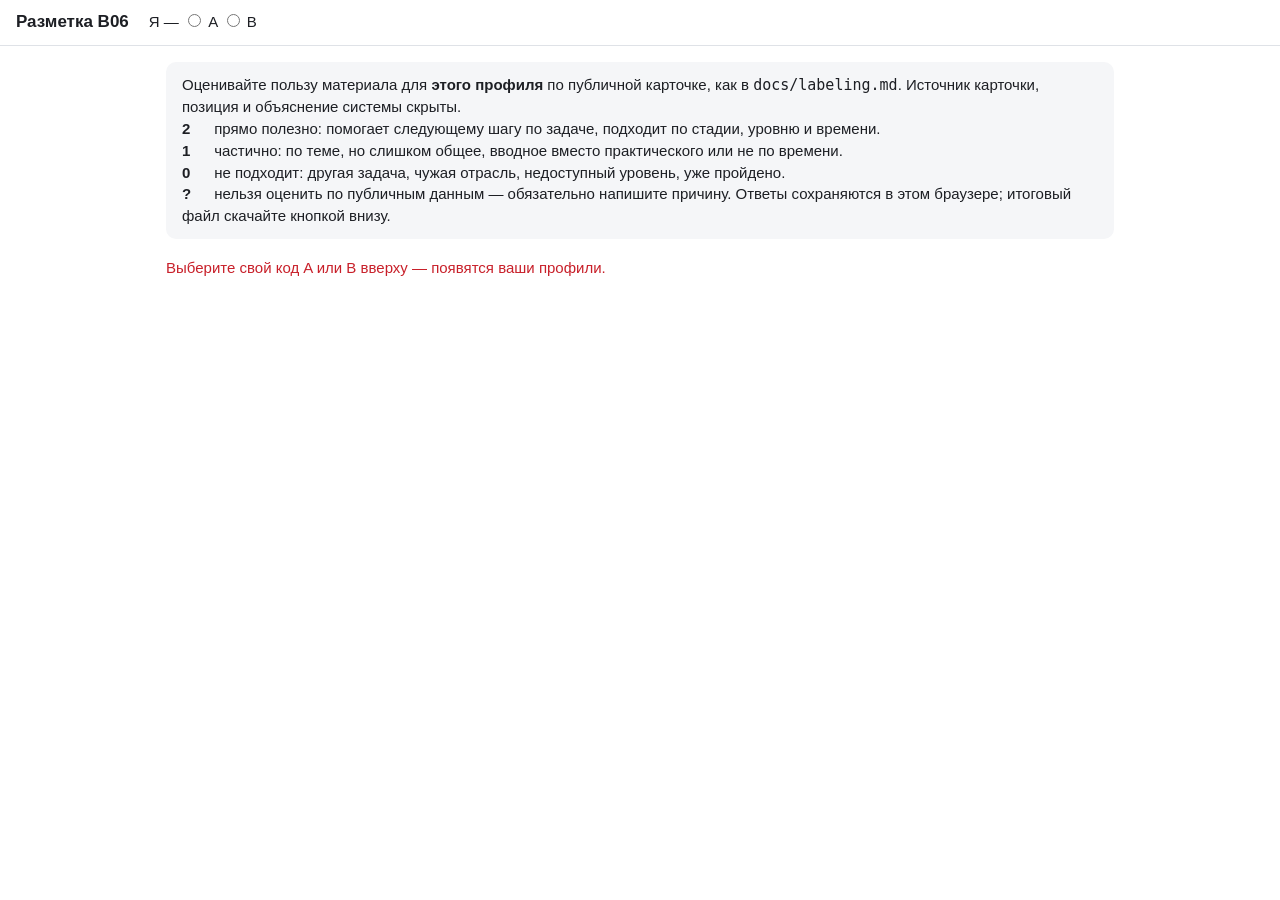
==== alfarec/eval/judgments_form.html @ 78f027d7 "feat: add the blind judgment pool and metrics for relevance labels" ====
<!doctype html>
<html lang="ru">
<head>
<meta charset="utf-8">
<meta name="viewport" content="width=device-width, initial-scale=1">
<title>Разметка релевантности B06</title>
<style>
  :root { --ink: #1d1f24; --muted: #5d6370; --line: #dfe2e7; --soft: #f5f6f8; --accent: #c8202a; --ok: #1b7f3b; }
  * { box-sizing: border-box; }
  body { margin: 0; font: 15px/1.45 "Segoe UI", Arial, sans-serif; color: var(--ink); background: #fff; }
  header { position: sticky; top: 0; background: #fff; border-bottom: 1px solid var(--line); padding: 10px 16px;
    display: flex; flex-wrap: wrap; gap: 12px 20px; align-items: center; z-index: 2; }
  header h1 { font-size: 17px; margin: 0; }
  main { max-width: 980px; margin: 0 auto; padding: 16px; }
  .scale { background: var(--soft); border-radius: 10px; padding: 12px 16px; margin-bottom: 18px; }
  .scale b { display: inline-block; min-width: 28px; }
  .profile { border: 1px solid var(--line); border-radius: 12px; margin: 0 0 22px; }
  .profile > .head { background: var(--soft); border-radius: 12px 12px 0 0; padding: 12px 16px; }
  .profile h2 { margin: 0 0 6px; font-size: 16px; }
  .fields { display: grid; grid-template-columns: max-content 1fr; gap: 2px 12px; margin: 0; }
  .fields dt { color: var(--muted); }
  .fields dd { margin: 0; }
  .history { margin: 6px 0 0; padding-left: 18px; color: var(--muted); }
  .pair { padding: 12px 16px; border-top: 1px solid var(--line); display: grid; grid-template-columns: 1fr 300px; gap: 14px; }
  .pair.done { background: #fbfdfb; }
  .meta { color: var(--muted); font-size: 13px; }
  .title { font-weight: 600; margin: 2px 0 4px; }
  .summary { font-size: 14px; }
  fieldset { border: 0; margin: 0; padding: 0; display: flex; flex-wrap: wrap; gap: 6px; align-content: flex-start; }
  fieldset label { border: 1px solid var(--line); border-radius: 8px; padding: 4px 10px; cursor: pointer; font-size: 14px; }
  fieldset input { margin-right: 4px; }
  textarea { width: 100%; min-height: 34px; font: inherit; font-size: 13px; margin-top: 6px; border: 1px solid var(--line); border-radius: 6px; padding: 4px 6px; }
  .bad { color: var(--accent); }
  .good { color: var(--ok); }
  button { font: inherit; padding: 6px 14px; border-radius: 8px; border: 1px solid var(--accent); background: var(--accent); color: #fff; cursor: pointer; }
  button:disabled { opacity: .45; cursor: not-allowed; }
  .finish { border: 1px solid var(--line); border-radius: 12px; padding: 16px; margin-bottom: 40px; }
  @media (max-width: 720px) { .pair { grid-template-columns: 1fr; } }
</style>
</head>
<body>
<header>
  <h1>Разметка B06</h1>
  <div role="radiogroup" aria-label="Код разметчика">Я — <label><input type="radio" name="labeler" value="A"> A</label>
    <label><input type="radio" name="labeler" value="B"> B</label></div>
  <div id="progress" aria-live="polite"></div>
</header>
<main>
  <div class="scale">
    Оценивайте пользу материала для <b>этого профиля</b> по публичной карточке, как в <code>docs/labeling.md</code>.
    Источник карточки, позиция и объяснение системы скрыты.<br>
    <b>2</b> прямо полезно: помогает следующему шагу по задаче, подходит по стадии, уровню и времени.<br>
    <b>1</b> частично: по теме, но слишком общее, вводное вместо практического или не по времени.<br>
    <b>0</b> не подходит: другая задача, чужая отрасль, недоступный уровень, уже пройдено.<br>
    <b>?</b> нельзя оценить по публичным данным — обязательно напишите причину.
    Ответы сохраняются в этом браузере; итоговый файл скачайте кнопкой внизу.
  </div>
  <div id="pick" class="bad">Выберите свой код A или B вверху — появятся ваши профили.</div>
  <div id="profiles"></div>
  <div class="finish" id="finish" hidden>
    <label><input type="checkbox" id="independent"> Я оценивал(а) самостоятельно и не видел(а) оценок коллеги</label>
    <p id="missing" class="bad"></p>
    <button id="download" disabled>Скачать мои оценки · JSON</button>
  </div>
</main>
<script>
const POOL = /*POOL*/null;
const FORMATS = { quick_answer: "Короткий ответ", guide: "Руководство", template: "Шаблон", tool: "Калькулятор",
  course: "Курс", recording: "Запись вебинара", podcast: "Подкаст" };
const ACCESS = { free: "бесплатно", subscription: "по подписке «Курс+»", paid: "платно" };
let labeler = null;
let answers = {};

function storageKey() { return "b06-judgments:" + POOL.pool_sha256 + ":" + labeler; }
function save() { try { localStorage.setItem(storageKey(), JSON.stringify(answers)); } catch (e) { /* private mode */ } }
function restore() { try { return JSON.parse(localStorage.getItem(storageKey()) || "{}") || {}; } catch (e) { return {}; } }
function key(p, i) { return p + "|" + i; }
function el(tag, attrs, text) {
  const node = document.createElement(tag);
  Object.entries(attrs || {}).forEach(([k, v]) => node.setAttribute(k, v));
  if (text !== undefined) node.textContent = text;
  return node;
}
function assignedPairs() {
  const ids = new Set(POOL.assigned[labeler]);
  return POOL.profiles.filter(p => ids.has(p.id)).flatMap(p => p.items.map(i => [p.id, i]));
}
function complete(answer) {
  if (!answer || !answer.status) return false;
  return answer.status === "judged" ? [0, 1, 2].includes(answer.grade) : (answer.note || "").trim().length > 0;
}
function update() {
  const pairs = assignedPairs();
  const done = pairs.filter(([p, i]) => complete(answers[key(p, i)])).length;
  document.getElementById("progress").textContent = "Оценено " + done + " из " + pairs.length;
  const independent = document.getElementById("independent").checked;
  const missing = pairs.length - done;
  document.getElementById("missing").textContent = missing ? "Осталось пар: " + missing + " (у «?» нужна причина)" : (independent ? "" : "Подтвердите самостоятельность");
  document.getElementById("download").disabled = !!missing || !independent;
}
function renderPair(profile, itemId) {
  const card = POOL.cards[itemId];
  const k = key(profile.id, itemId);
  const row = el("div", { class: "pair" });
  const info = el("div");
  const meta = [card.type, FORMATS[card.format] || card.format];
  if (card.duration_min) meta.push(card.duration_min + " мин");
  meta.push(ACCESS[card.access] || card.access);
  if (card.price_rub) meta.push(card.price_rub + " ₽");
  info.append(el("div", { class: "meta" }, meta.join(" · ")), el("div", { class: "title" }, card.title),
    el("div", { class: "summary" }, card.summary || "Описания нет"));
  const control = el("div");
  const group = el("fieldset", { "aria-label": "Оценка: " + card.title });
  const note = el("textarea", { placeholder: "Пояснение (обязательно для «?»)", "aria-label": "Пояснение" });
  const current = answers[k] || {};
  note.value = current.note || "";
  [["2", 2], ["1", 1], ["0", 0], ["?", null]].forEach(([label, grade]) => {
    const option = el("label");
    const input = el("input", { type: "radio", name: k, value: label });
    if (current.status && ((grade === null && current.status === "unjudgeable") || current.grade === grade && current.status === "judged")) input.checked = true;
    input.addEventListener("change", () => {
      answers[k] = { status: grade === null ? "unjudgeable" : "judged", grade: grade, note: note.value };
      row.classList.toggle("done", complete(answers[k]));
      save(); update();
    });
    option.append(input, document.createTextNode(label));
    group.append(option);
  });
  note.addEventListener("input", () => {
    if (answers[k]) { answers[k].note = note.value; row.classList.toggle("done", complete(answers[k])); save(); update(); }
  });
  control.append(group, note);
  row.classList.toggle("done", complete(current));
  row.append(info, control);
  return row;
}
function render() {
  const box = document.getElementById("profiles");
  box.textContent = "";
  const ids = new Set(POOL.assigned[labeler]);
  POOL.profiles.filter(p => ids.has(p.id)).forEach(profile => {
    const section = el("section", { class: "profile" });
    const head = el("div", { class: "head" });
    head.append(el("h2", {}, "Профиль " + profile.id));
    const fields = el("dl", { class: "fields" });
    if (!profile.fields.length) fields.append(el("dt", {}, "Профиль"), el("dd", {}, "ничего не указано"));
    profile.fields.forEach(([name, value]) => fields.append(el("dt", {}, name), el("dd", {}, value)));
    head.append(fields);
    if (profile.history.length) {
      const list = el("ul", { class: "history" });
      profile.history.forEach(text => list.append(el("li", {}, text)));
      head.append(el("div", { class: "meta" }, "История:"), list);
    }
    section.append(head);
    profile.items.forEach(itemId => section.append(renderPair(profile, itemId)));
    box.append(section);
  });
  document.getElementById("pick").hidden = true;
  document.getElementById("finish").hidden = false;
  update();
}
document.querySelectorAll("input[name=labeler]").forEach(input => input.addEventListener("change", () => {
  labeler = input.value; answers = restore(); render();
}));
document.getElementById("independent").addEventListener("change", update);
document.getElementById("download").addEventListener("click", () => {
  const list = assignedPairs().map(([p, i]) => {
    const a = answers[key(p, i)];
    return { profile_id: p, item_id: i, status: a.status, grade: a.status === "judged" ? a.grade : null, note: (a.note || "").trim() };
  });
  const payload = { version: 1, pool_sha256: POOL.pool_sha256, labeler: labeler, independent: true, answers: list };
  const blob = new Blob([JSON.stringify(payload, null, 1)], { type: "application/json" });
  const link = el("a", { href: URL.createObjectURL(blob), download: "b06-judgments-" + labeler + ".json" });
  document.body.append(link); link.click(); link.remove();
});
</script>
</body>
</html>
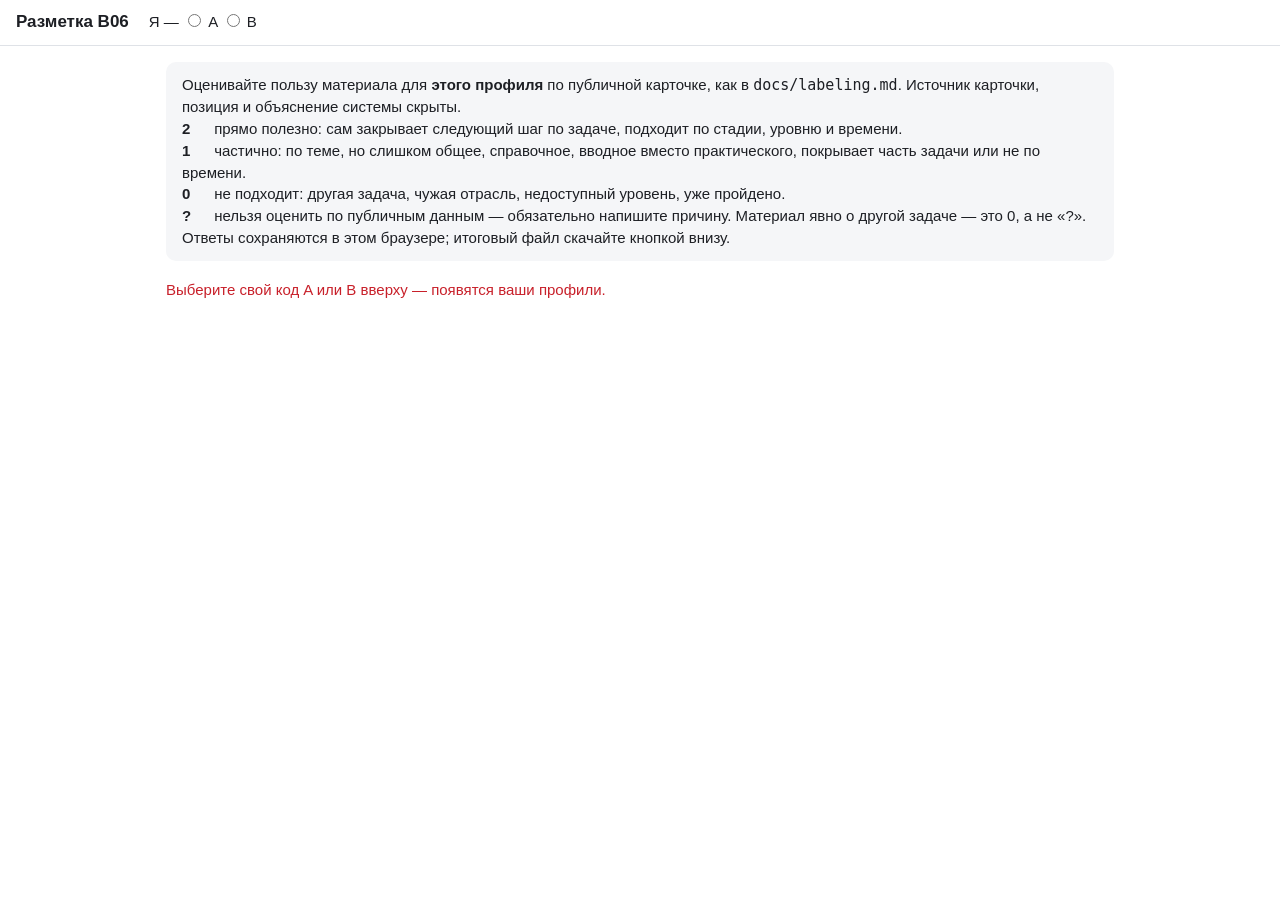
==== commit e6be47b3: "docs: clarify the 2/1 and 0/unjudgeable boundaries after B03 calibration" ====
--- a/alfarec/eval/judgments_form.html
+++ b/alfarec/eval/judgments_form.html
@@ -49,10 +49,10 @@
   <div class="scale">
     Оценивайте пользу материала для <b>этого профиля</b> по публичной карточке, как в <code>docs/labeling.md</code>.
     Источник карточки, позиция и объяснение системы скрыты.<br>
-    <b>2</b> прямо полезно: помогает следующему шагу по задаче, подходит по стадии, уровню и времени.<br>
-    <b>1</b> частично: по теме, но слишком общее, вводное вместо практического или не по времени.<br>
+    <b>2</b> прямо полезно: сам закрывает следующий шаг по задаче, подходит по стадии, уровню и времени.<br>
+    <b>1</b> частично: по теме, но слишком общее, справочное, вводное вместо практического, покрывает часть задачи или не по времени.<br>
     <b>0</b> не подходит: другая задача, чужая отрасль, недоступный уровень, уже пройдено.<br>
-    <b>?</b> нельзя оценить по публичным данным — обязательно напишите причину.
+    <b>?</b> нельзя оценить по публичным данным — обязательно напишите причину. Материал явно о другой задаче — это 0, а не «?».
     Ответы сохраняются в этом браузере; итоговый файл скачайте кнопкой внизу.
   </div>
   <div id="pick" class="bad">Выберите свой код A или B вверху — появятся ваши профили.</div>
@@ -142,6 +142,7 @@
     const section = el("section", { class: "profile" });
     const head = el("div", { class: "head" });
     head.append(el("h2", {}, "Профиль " + profile.id));
+    if (profile.legend) head.append(el("p", { class: "meta" }, "Сценарий: " + profile.legend + " Оцениваются только потребности из полей профиля и истории."));
     const fields = el("dl", { class: "fields" });
     if (!profile.fields.length) fields.append(el("dt", {}, "Профиль"), el("dd", {}, "ничего не указано"));
     profile.fields.forEach(([name, value]) => fields.append(el("dt", {}, name), el("dd", {}, value)));
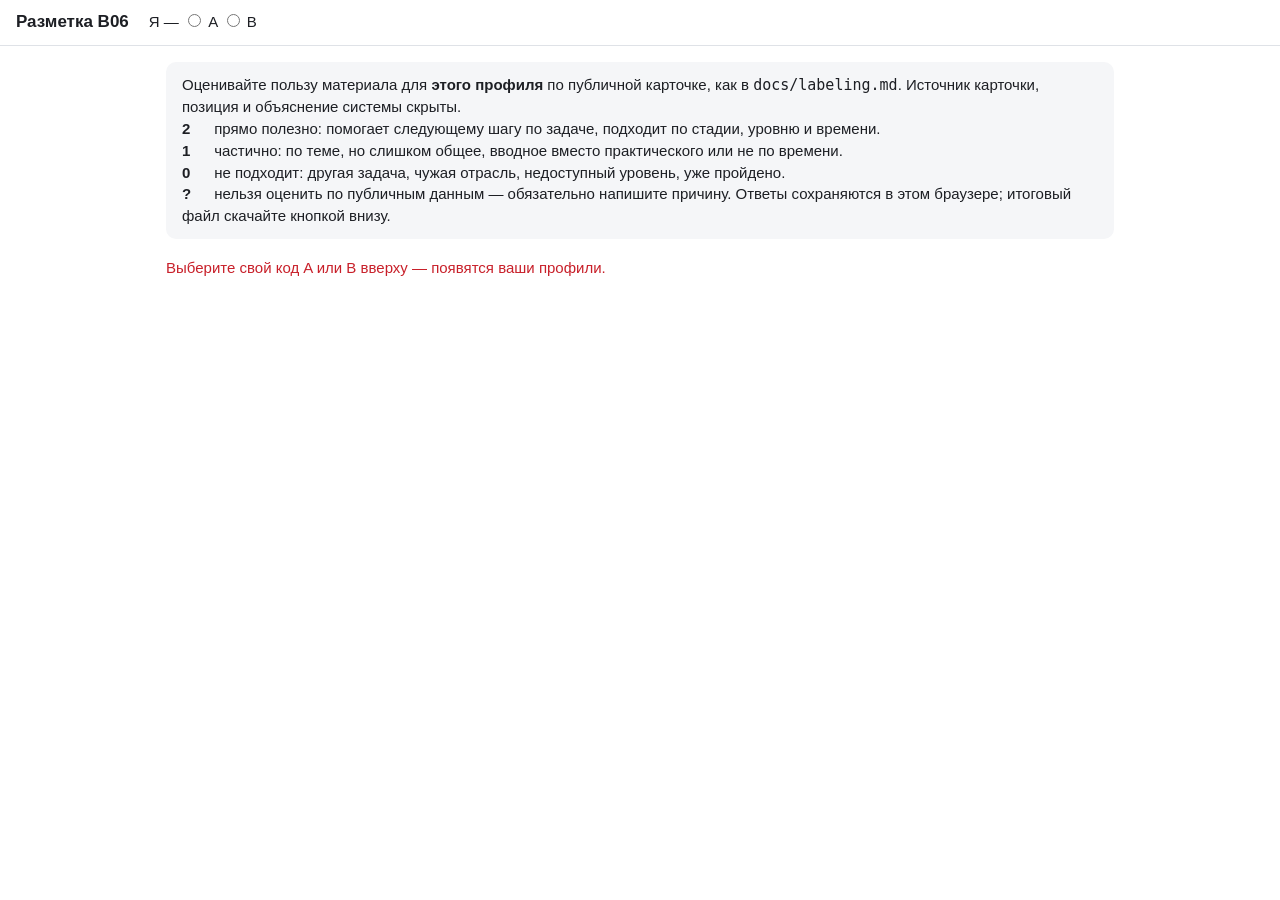
==== commit e0b09ad5: "docs: reconcile integrated tasks and define remaining acceptance" ====
--- a/alfarec/eval/judgments_form.html
+++ b/alfarec/eval/judgments_form.html
@@ -49,10 +49,10 @@
   <div class="scale">
     Оценивайте пользу материала для <b>этого профиля</b> по публичной карточке, как в <code>docs/labeling.md</code>.
     Источник карточки, позиция и объяснение системы скрыты.<br>
-    <b>2</b> прямо полезно: сам закрывает следующий шаг по задаче, подходит по стадии, уровню и времени.<br>
-    <b>1</b> частично: по теме, но слишком общее, справочное, вводное вместо практического, покрывает часть задачи или не по времени.<br>
+    <b>2</b> прямо полезно: помогает следующему шагу по задаче, подходит по стадии, уровню и времени.<br>
+    <b>1</b> частично: по теме, но слишком общее, вводное вместо практического или не по времени.<br>
     <b>0</b> не подходит: другая задача, чужая отрасль, недоступный уровень, уже пройдено.<br>
-    <b>?</b> нельзя оценить по публичным данным — обязательно напишите причину. Материал явно о другой задаче — это 0, а не «?».
+    <b>?</b> нельзя оценить по публичным данным — обязательно напишите причину.
     Ответы сохраняются в этом браузере; итоговый файл скачайте кнопкой внизу.
   </div>
   <div id="pick" class="bad">Выберите свой код A или B вверху — появятся ваши профили.</div>
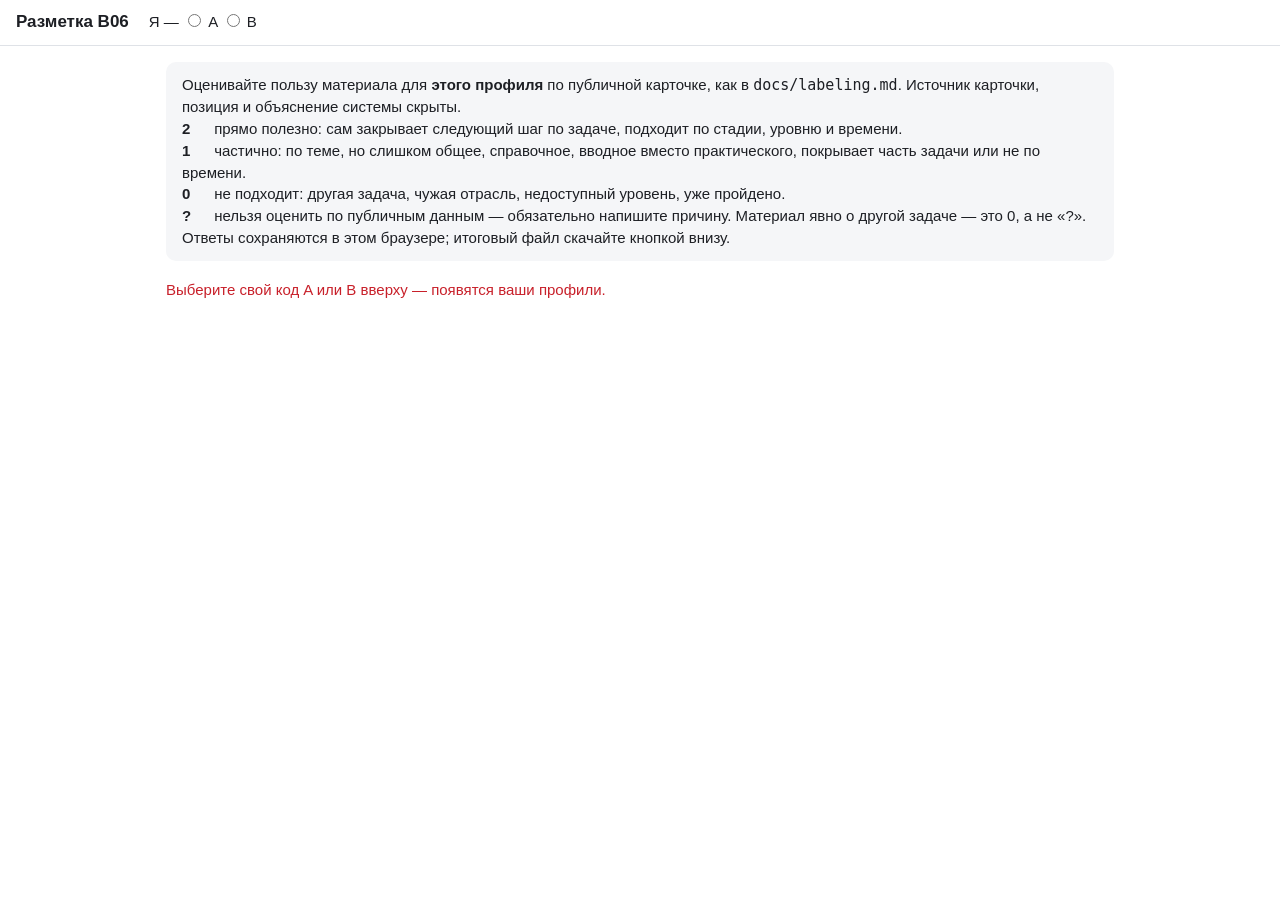
==== commit df8164c4: "Merge remote-tracking branch 'origin/docs/b03-calibration-results' into docs/refresh-task-handoff # " ====
--- a/alfarec/eval/judgments_form.html
+++ b/alfarec/eval/judgments_form.html
@@ -49,10 +49,10 @@
   <div class="scale">
     Оценивайте пользу материала для <b>этого профиля</b> по публичной карточке, как в <code>docs/labeling.md</code>.
     Источник карточки, позиция и объяснение системы скрыты.<br>
-    <b>2</b> прямо полезно: помогает следующему шагу по задаче, подходит по стадии, уровню и времени.<br>
-    <b>1</b> частично: по теме, но слишком общее, вводное вместо практического или не по времени.<br>
+    <b>2</b> прямо полезно: сам закрывает следующий шаг по задаче, подходит по стадии, уровню и времени.<br>
+    <b>1</b> частично: по теме, но слишком общее, справочное, вводное вместо практического, покрывает часть задачи или не по времени.<br>
     <b>0</b> не подходит: другая задача, чужая отрасль, недоступный уровень, уже пройдено.<br>
-    <b>?</b> нельзя оценить по публичным данным — обязательно напишите причину.
+    <b>?</b> нельзя оценить по публичным данным — обязательно напишите причину. Материал явно о другой задаче — это 0, а не «?».
     Ответы сохраняются в этом браузере; итоговый файл скачайте кнопкой внизу.
   </div>
   <div id="pick" class="bad">Выберите свой код A или B вверху — появятся ваши профили.</div>
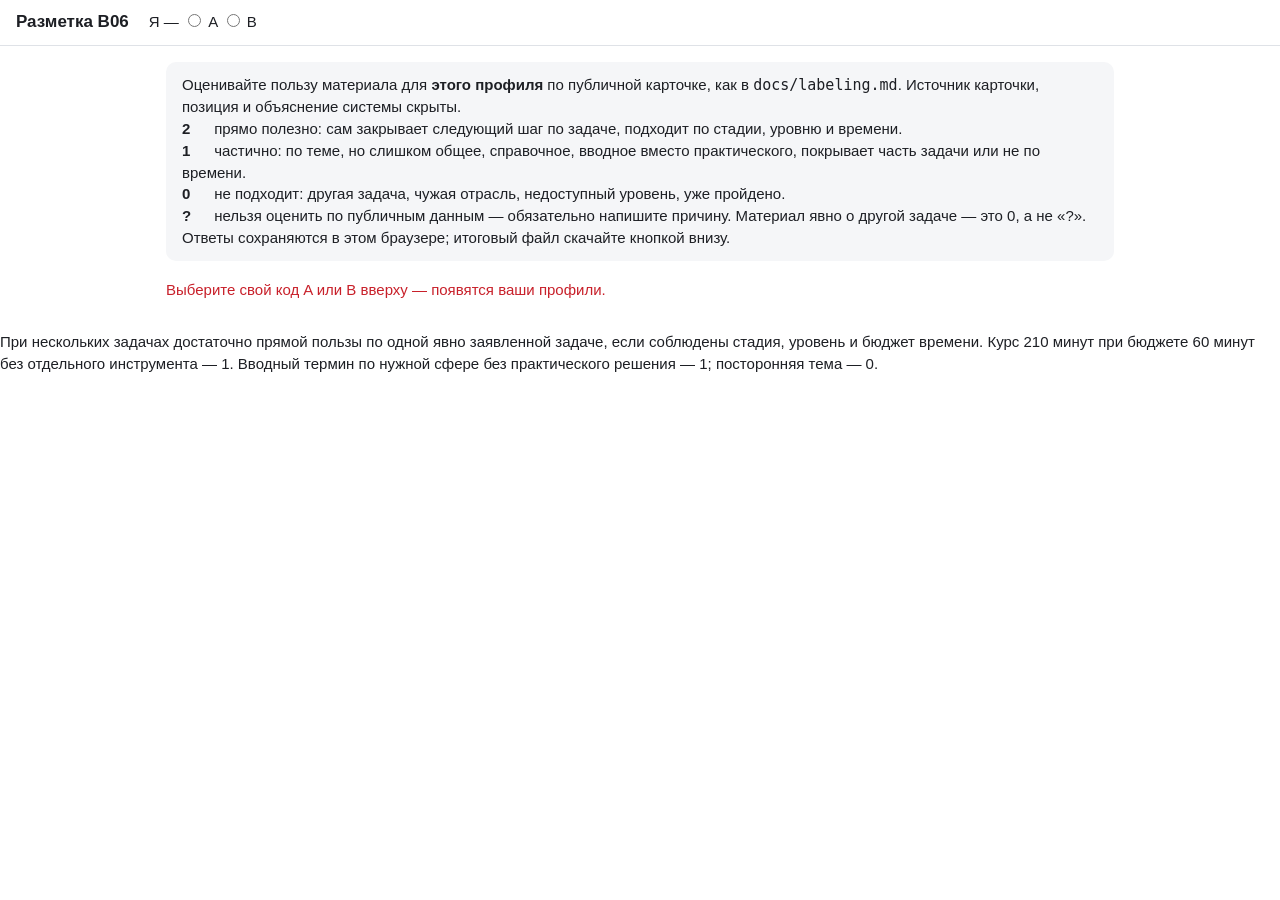
==== commit 508f6e17: "docs: preserve B03 follow-up and confirm calibration decisions" ====
--- a/alfarec/eval/judgments_form.html
+++ b/alfarec/eval/judgments_form.html
@@ -175,5 +175,6 @@
   document.body.append(link); link.click(); link.remove();
 });
 </script>
+<p>При нескольких задачах достаточно прямой пользы по одной явно заявленной задаче, если соблюдены стадия, уровень и бюджет времени. Курс 210 минут при бюджете 60 минут без отдельного инструмента — 1. Вводный термин по нужной сфере без практического решения — 1; посторонняя тема — 0.</p>
 </body>
 </html>
